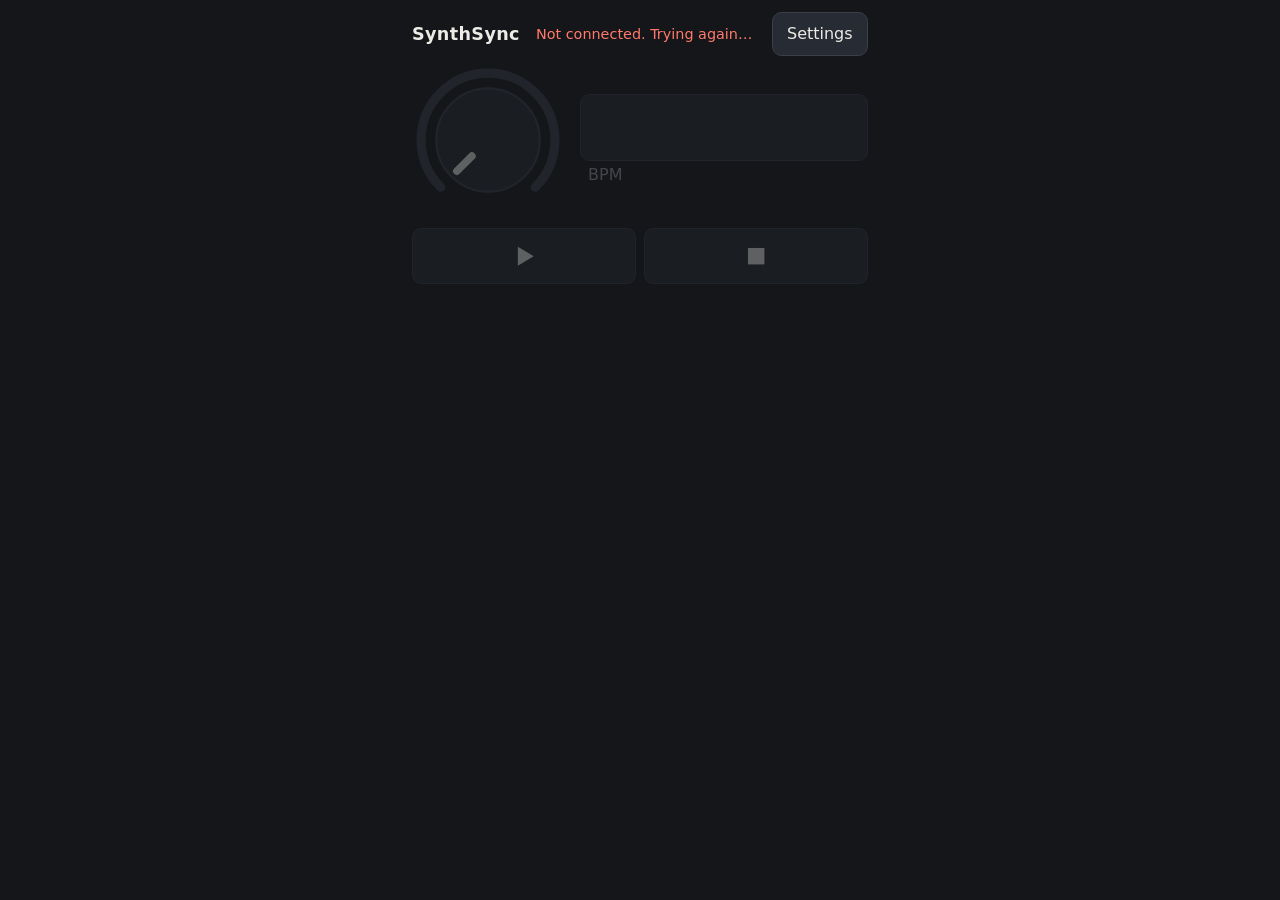
==== synthsync/web/static/index.html @ 2a22562a "Rename PicoClock to SynthSync: the package, the page, the Pico's own network, its default name and p" ====
<!doctype html>
<html lang="en">
<head>
	<meta charset="utf-8">
	<meta name="viewport" content="width=device-width, initial-scale=1, viewport-fit=cover">
	<meta name="theme-color" content="#14161a">
	<title>SynthSync</title>

	<!-- An empty icon, so a browser doesn't ask the Pico for one. -->
	<link rel="icon" href="data:,">
	<link rel="stylesheet" href="page.css">
	<script type="module" src="page.js"></script>
</head>
<body class="lost">

	<header>
		<h1>SynthSync</h1>
		<p id="link" role="status">Connecting…</p>
		<a id="to-settings" class="button" href="#settings">Settings</a>
		<a id="to-main" class="button" href="#" hidden>Done</a>
	</header>

	<p id="where" role="status"></p>

	<main id="main-view" inert>

		<section class="tempo" aria-label="Tempo">
			<div id="tempo-knob"></div>
			<div class="tempo-number">
				<input id="tempo-text" type="text" inputmode="decimal" autocomplete="off" aria-label="Tempo in BPM" aria-describedby="tempo-problem">
				<span aria-hidden="true">BPM</span>
			</div>
			<p id="tempo-problem" class="problem" role="alert"></p>
		</section>

		<section class="transport" aria-label="Play, pause and stop">
			<button id="play-pause" type="button" aria-label="Play"><svg class="icon play" viewBox="0 0 24 24" aria-hidden="true"><path d="M7 4.5v15l12.5-7.5z"/></svg><svg class="icon pause" viewBox="0 0 24 24" aria-hidden="true"><path d="M6 4.5h4.5v15H6zm7.5 0H18v15h-4.5z"/></svg></button>
			<button id="stop" type="button" aria-label="Stop" aria-pressed="false"><svg class="icon" viewBox="0 0 24 24" aria-hidden="true"><path d="M5.5 5.5h13v13h-13z"/></svg></button>
		</section>

		<section id="outputs" aria-label="Outputs"></section>

	</main>

	<main id="settings-view" hidden inert>

		<section id="clock" class="panel" aria-labelledby="clock-title">
			<h2 id="clock-title">Clock</h2>
			<p class="note" id="clock-note">How many pulses output 1 sends on each beat (PPQN). Every other output is a ratio of it. 4 suits most step sequencers: one step for each 16th note.</p>
			<div id="rates" class="rates" role="radiogroup" aria-labelledby="clock-title" aria-describedby="clock-note"></div>
			<p id="ppqn-problem" class="problem" role="alert"></p>
		</section>

		<section id="wifi" class="panel" aria-labelledby="wifi-title">
			<h2 id="wifi-title">WiFi</h2>
			<p id="wifi-status"></p>
			<p id="wifi-problem" class="problem" role="alert"></p>

			<div id="trial" class="part" hidden>
				<p id="trial-address" class="address"></p>
				<p id="trial-words"></p>
				<button id="switch" type="button" class="go"></button>
			</div>

			<button id="scan" type="button">Join a WiFi network…</button>
			<p id="scan-status" class="note" role="status"></p>
			<ul id="networks"></ul>

			<form id="join" class="part" hidden>
				<label class="field" id="join-name-field">Network name
					<input id="join-name" type="text" autocomplete="off" autocapitalize="off" autocorrect="off" spellcheck="false">
				</label>
				<label class="field" id="join-password-field">Password
					<input id="join-password" type="password" autocomplete="off" autocapitalize="off" autocorrect="off" spellcheck="false">
				</label>
				<label class="switch" id="join-show-switch"><input id="join-show" type="checkbox"><span>Show password</span></label>
				<p id="join-problem" class="problem" role="alert"></p>
				<p id="join-warning" class="note"></p>
				<div class="buttons">
					<button id="join-go" type="submit" class="go">Join</button>
					<button id="join-cancel" type="button">Cancel</button>
				</div>
			</form>

			<button id="forget" type="button" hidden></button>

			<form id="host" class="part">
				<label class="field">Its name on your WiFi
					<span class="with-ending"><input id="host-name" type="text" autocomplete="off" autocapitalize="off" autocorrect="off" spellcheck="false" aria-describedby="host-problem"><span>.local</span></span>
				</label>
				<button id="host-go" type="submit">Change name</button>
			</form>
			<p id="host-problem" class="problem" role="alert"></p>
		</section>

		<section id="own" class="panel" aria-labelledby="own-title">
			<h2 id="own-title">SynthSync's own network</h2>
			<p id="own-status"></p>

			<form id="own-form">
				<label class="field">New password
					<input id="own-password" type="password" autocomplete="off" autocapitalize="off" autocorrect="off" spellcheck="false" aria-describedby="own-problem">
				</label>
				<label class="switch"><input id="own-show" type="checkbox"><span>Show password</span></label>
				<p class="note">SynthSync's own network starts again with the new password, so anything joined to it has to join again.</p>
				<button id="own-go" type="submit">Change password</button>
			</form>
			<p id="own-problem" class="problem" role="alert"></p>
			<p id="own-done" class="note" role="status"></p>
		</section>

		<section id="reset" class="panel" aria-labelledby="reset-title">
			<h2 id="reset-title">Start again</h2>
			<button id="reset-ask" type="button">Reset every setting…</button>

			<div id="reset-confirm" hidden>
				<p class="note">Every setting goes back to how a new SynthSync has it. Your WiFi is forgotten, and SynthSync's own network comes back with the password <b>synthsync</b>. The clock carries on as it is.</p>
				<div class="buttons">
					<button id="reset-go" type="button" class="go">Reset every setting</button>
					<button id="reset-cancel" type="button">Cancel</button>
				</div>
			</div>
			<p id="reset-done" class="note" role="status"></p>
		</section>

		<section id="about" class="panel" aria-labelledby="about-title">
			<h2 id="about-title">About</h2>
			<p id="version"></p>
			<p id="faults"></p>
		</section>

	</main>

	<!-- One output's row. The page makes as many as the Pico says it has outputs. -->
	<template id="output-row">
		<article class="output">
			<div class="row">
				<label class="power">
					<span class="tag"><span class="light" aria-hidden="true"></span><span class="name"></span></span>
					<input class="on" type="checkbox" role="switch">
					<span class="track" aria-hidden="true"></span>
				</label>
				<div class="ratio-knob"></div>
				<div class="ratio-number">
					<input class="ratio-text" type="text" autocomplete="off" autocapitalize="off" autocorrect="off" spellcheck="false">
					<span class="ratio-kind" aria-hidden="true"></span>
				</div>
				<p class="fixed-ratio">×1 <span class="clock-words">main clock</span></p>
				<label class="switch snap-switch"><input class="snap" type="checkbox"><span>Snap</span></label>
				<button class="more" type="button" aria-expanded="false"><svg viewBox="0 0 24 24" aria-hidden="true"><path d="M6 9l6 6 6-6"/></svg></button>
			</div>
			<p class="problem" role="alert"></p>
			<div class="extra" hidden>
				<label class="field role-field">Role
					<select class="role">
						<option value="clock">Multivider</option>
						<option value="start">Start pulse</option>
						<option value="stop">Stop pulse</option>
						<option value="run">Run: high while running</option>
					</select>
				</label>
				<label class="field">Pulse
					<select class="pulse-kind">
						<option value="length">A set length</option>
						<option value="half">Half the gap</option>
					</select>
				</label>
				<label class="field pulse-field">Length in ms
					<input class="pulse" type="number" inputmode="numeric" step="1">
				</label>
			</div>
		</article>
	</template>

</body>
</html>
---- synthsync/web/static/page.css ----
/*
How the page looks. It is laid out for a phone held upright, and one column
the same width sits in the middle of anything wider. It is dark, for a stage
or a studio at night, with one bright colour for what is on.
*/

:root {
	color-scheme: dark;

	--ground: #14161a;
	--panel: #1d2026;
	--raised: #272b33;
	--edge: #3a3f48;
	--text: #ecebe6;
	--quiet: #9a9da6;
	--lit: #ffb000;
	--on-lit: #1a1400;
	--wrong: #ff7a6b;
}

* {
	box-sizing: border-box;
}

html {
	-webkit-text-size-adjust: 100%;
}

body {
	margin: 0 auto;
	max-width: 30rem;
	padding: 0.75rem max(0.75rem, env(safe-area-inset-right)) 2rem max(0.75rem, env(safe-area-inset-left));
	background: var(--ground);
	color: var(--text);
	font: 1rem/1.4 system-ui, -apple-system, "Segoe UI", Roboto, sans-serif;
	font-variant-numeric: tabular-nums;
}

header {
	display: flex;
	align-items: center;
	gap: 1rem;
	min-height: 2.75rem;
}

/* The link that swaps between the two views sits at the far end. */
header .button {
	margin-left: auto;
}

[hidden] {
	display: none !important;
}

h1 {
	margin: 0;
	font-size: 1.1rem;
	font-weight: 600;
	letter-spacing: 0.02em;
}

#link {
	margin: 0;
	color: var(--wrong);
	font-size: 0.9rem;
}

/* Where SynthSync has gone, while the page can't reach it because it changed networks. */
#where {
	margin: 0.75rem 0;
	padding: 0.9rem;
	border: 1px solid var(--lit);
	border-radius: 0.8rem;
	background: var(--panel);
	overflow-wrap: anywhere;
}

#where:empty {
	display: none;
}

#where a {
	color: var(--lit);
	font-weight: 600;
}

/* What a trial join found, spaced as the rest of the panel is, with its button no wider than its words. */
#trial {
	display: grid;
	gap: 0.7rem;
}

#trial .go {
	justify-self: start;
}

/* Where SynthSync will be once it switches networks: the one thing on the page worth writing down. */
.panel .address {
	font-size: 1.5rem;
	font-weight: 600;
	color: var(--lit);
	user-select: all;
}

/* While the Pico can't be reached, what's shown may be out of date, so it is dimmed and can't be worked. */
body.lost main {
	opacity: 0.35;
}

button, input, select {
	font: inherit;
	color: inherit;
}

button, .button, input[type="text"], input[type="number"], input[type="password"], select {
	min-height: 2.75rem;
	border: 1px solid var(--edge);
	border-radius: 0.6rem;
	background: var(--raised);
}

button, .button {
	padding: 0 0.9rem;
	cursor: pointer;
}

.button {
	display: inline-flex;
	align-items: center;
	color: var(--text);
	text-decoration: none;
}

/* The button that goes ahead with something. */
button.go {
	border-color: var(--lit);
	background: var(--lit);
	color: var(--on-lit);
	font-weight: 600;
}

:focus-visible {
	outline: 2px solid var(--lit);
	outline-offset: 2px;
}

.problem {
	margin: 0.4rem 0 0;
	color: var(--wrong);
	font-size: 0.9rem;
}

.problem:empty {
	display: none;
}

/* The tempo: a big knob, with the number beside it to type into and what it counts underneath. */

.tempo {
	display: grid;
	grid-template-columns: auto 1fr;
	align-items: center;
	gap: 0 1rem;
	padding: 0.5rem 0 0.75rem;
}

#tempo-knob {
	width: 9.5rem;
	height: 9.5rem;
}

.tempo-number {
	display: grid;
	gap: 0.2rem;
	color: var(--quiet);
}

.tempo-number span {
	padding-left: 0.5rem;
}

#tempo-text {
	width: 100%;
	min-width: 0;
	padding: 0.2rem 0.5rem;
	font-size: 2.6rem;
	font-weight: 600;
	color: var(--text);
}

.tempo .problem {
	grid-column: 1 / -1;
}

/* The knob's own drawing. */

.knob {
	flex: none;
	border-radius: 50%;
	cursor: grab;
}

.knob svg {
	display: block;
	width: 100%;
	height: 100%;
}

.knob-track {
	stroke: var(--edge);
}

.knob-lit {
	stroke: var(--lit);
}

.knob-body {
	fill: var(--raised);
	stroke: var(--edge);
	stroke-width: 1.5;
}

.knob-pointer {
	stroke: var(--text);
}

.knob-held {
	cursor: grabbing;
}

.knob-held .knob-body {
	fill: #323741;
}

.knob[aria-disabled="true"] {
	opacity: 0.3;
	cursor: default;
}

/* Play/pause and stop, drawn as a media player's. One of the two is always lit:
   play/pause while the clock plays or is paused, and stop while it is stopped.
   Play/pause shows the pause icon while the clock runs, and play otherwise. */

.transport {
	display: grid;
	grid-template-columns: repeat(2, 1fr);
	gap: 0.5rem;
	margin-bottom: 1rem;
}

.transport button {
	min-height: 3.5rem;
	font-size: 1.1rem;
	font-weight: 600;
}

.transport button.lit {
	border-color: var(--lit);
	background: var(--lit);
	color: var(--on-lit);
}

.transport .icon {
	width: 1.9rem;
	height: 1.9rem;
	fill: currentColor;
	vertical-align: middle;
}

#play-pause .pause,
#play-pause.running .play {
	display: none;
}

#play-pause.running .pause {
	display: inline;
}

/* One row for each output. */

.output {
	margin-bottom: 0.5rem;
	padding: 0.6rem;
	border-radius: 0.8rem;
	background: var(--panel);
}

.output .row {
	display: flex;
	align-items: center;
	gap: 0.5rem;
}

/*
The switch that turns an output on and off. It sits under the output's number
and its light, and all three are one thing to press.
*/

.power {
	flex: none;
	display: grid;
	justify-items: center;
	align-content: center;
	gap: 0.35rem;
	width: 2.75rem;
	min-height: 2.75rem;
	cursor: pointer;
}

.power input {
	position: absolute;
	opacity: 0;
	pointer-events: none;
}

.tag {
	display: flex;
	align-items: center;
	gap: 0.4rem;
}

.track {
	position: relative;
	width: 2.4rem;
	height: 1.35rem;
	border: 1px solid var(--edge);
	border-radius: 1rem;
	background: var(--raised);
	transition: background 0.12s, border-color 0.12s;
}

.track::after {
	content: "";
	position: absolute;
	top: 0.15rem;
	left: 0.15rem;
	width: 0.9rem;
	height: 0.9rem;
	border-radius: 50%;
	background: var(--quiet);
	transition: transform 0.12s, background 0.12s;
}

.power input:checked + .track {
	border-color: var(--lit);
}

.power input:checked + .track::after {
	background: var(--lit);
	transform: translateX(1.05rem);
}

.power input:focus-visible + .track {
	outline: 2px solid var(--lit);
	outline-offset: 2px;
}

/*
An output that is off is silent and keeps every setting it had. All but its
switch is dimmed, and can still be changed, so a change can be set up quietly
and brought in with the switch. A refusal stays at full strength, to be read.
*/

.output.off .row > :not(.power), .output.off .extra {
	opacity: 0.5;
}

.output.off .name {
	color: var(--quiet);
}

.light {
	flex: none;
	width: 0.8rem;
	height: 0.8rem;
	border-radius: 50%;
	background: var(--edge);
}

.light.on {
	background: var(--lit);
	box-shadow: 0 0 0.6rem var(--lit);
}

/* Too fast to blink: a steady glow instead. */
.light.fast {
	background: #a87400;
}

.name {
	font-size: 1.2rem;
	font-weight: 600;
	line-height: 1;
}

.ratio-knob {
	width: 3.75rem;
	height: 3.75rem;
}

/* An output's number, with what the output does under it, as BPM is under the tempo. */

.ratio-number {
	flex: 1 1 5.5rem;
	min-width: 0;
	display: grid;
	gap: 0.1rem;
	color: var(--quiet);
	font-size: 0.8rem;
}

.ratio-kind {
	padding-left: 0.5rem;
	white-space: nowrap;
}

.ratio-text {
	width: 100%;
	min-width: 0;
	padding: 0.2rem 0.5rem;
	color: var(--text);
	font-size: 1.3rem;
	font-weight: 600;
}

.fixed-ratio {
	flex: 1;
	margin: 0;
	font-size: 1.3rem;
	font-weight: 600;
}

.fixed-ratio span {
	margin-left: 0.4rem;
	color: var(--quiet);
	font-size: 0.9rem;
	font-weight: 400;
}

/*
The button that opens the rest of an output's settings in place, and closes
them again. Its arrow points down while they are folded away and up while they
are open, the usual sign for a panel that opens where it is.
*/

.more {
	flex: none;
	display: grid;
	place-items: center;
	width: 2.75rem;
	padding: 0;
}

.more svg {
	width: 1.4rem;
	height: 1.4rem;
	fill: none;
	stroke: currentColor;
	stroke-width: 2.5;
	stroke-linecap: round;
	stroke-linejoin: round;
}

.more[aria-expanded="true"] {
	border-color: var(--lit);
	color: var(--lit);
}

.more[aria-expanded="true"] svg {
	transform: rotate(180deg);
}

/* A switch: a checkbox drawn as a pill that lights when it's on. */

.switch {
	flex: none;
	display: inline-flex;
	align-items: center;
	min-height: 2.75rem;
	cursor: pointer;
}

.switch input {
	position: absolute;
	opacity: 0;
	pointer-events: none;
}

.switch span {
	padding: 0.45rem 0.6rem;
	border: 1px solid var(--edge);
	border-radius: 2rem;
	background: var(--raised);
	color: var(--quiet);
	font-size: 0.9rem;
}

.switch input:checked + span {
	border-color: var(--lit);
	background: var(--lit);
	color: var(--on-lit);
	font-weight: 600;
}

.switch input:focus-visible + span {
	outline: 2px solid var(--lit);
	outline-offset: 2px;
}

/* An output that isn't a multivider has no ratio to set, so its number and snap switch are greyed as its knob is. */

.ratio-text:disabled, .switch input:disabled + span {
	opacity: 0.3;
}

.switch:has(input:disabled) {
	cursor: default;
}

/* What's folded away in each row: role and pulse. */

.extra {
	display: grid;
	grid-template-columns: 1fr 1fr;
	align-items: end;
	gap: 0.6rem;
	margin-top: 0.6rem;
	padding-top: 0.6rem;
	border-top: 1px solid var(--edge);
}

.extra[hidden] {
	display: none;
}

.field {
	display: grid;
	gap: 0.2rem;
	color: var(--quiet);
	font-size: 0.85rem;
}

.field select, .field input {
	width: 100%;
	min-width: 0;
	padding: 0.2rem 0.5rem;
	color: var(--text);
	font-size: 1rem;
}

.field[hidden] {
	display: none;
}

.role-field {
	grid-column: 1 / -1;
}

/* The settings: one panel for each thing that is set once. */

.panel {
	display: grid;
	gap: 0.7rem;
	margin-bottom: 0.75rem;
	padding: 0.9rem;
	border-radius: 0.8rem;
	background: var(--panel);
}

.panel h2 {
	margin: 0;
	font-size: 1.05rem;
	font-weight: 600;
}

.panel p {
	margin: 0;
	overflow-wrap: anywhere;
}

.panel form {
	display: grid;
	gap: 0.7rem;
}

.panel .switch {
	justify-self: start;
}

/* The clock's pulses a beat: one choice of several, each with the note it gives, two to a line. */

.rates {
	display: grid;
	grid-template-columns: 1fr 1fr;
	gap: 0.4rem;
}

.rate {
	display: flex;
	align-items: center;
	gap: 0.5rem;
	min-height: 2.75rem;
	padding: 0 0.6rem;
	border: 1px solid var(--edge);
	border-radius: 0.6rem;
	background: var(--raised);
	color: var(--quiet);
	font-size: 0.9rem;
	cursor: pointer;
}

.rate b {
	margin-right: 0.1rem;
	color: var(--text);
	font-size: 1.05rem;
}

.rate input {
	margin: 0;
	accent-color: var(--lit);
}

.rate:has(input:checked) {
	border-color: var(--lit);
}

.note {
	color: var(--quiet);
	font-size: 0.9rem;
}

.note:empty {
	display: none;
}

.buttons {
	display: flex;
	flex-wrap: wrap;
	gap: 0.5rem;
}

/* The networks in range, each a button the width of the panel. */

#networks {
	display: grid;
	gap: 0.4rem;
	margin: 0;
	padding: 0;
	list-style: none;
}

#networks:empty {
	display: none;
}

.found {
	display: grid;
	grid-template-columns: 1fr auto;
	align-items: center;
	gap: 0.8rem;
	width: 100%;
	padding: 0.5rem 0.9rem;
	text-align: left;
}

.found b {
	overflow-wrap: anywhere;
}

.found span {
	color: var(--quiet);
	font-size: 0.85rem;
	text-align: right;
}

/* A part of a panel that is its own small job, ruled off from what is above it. */

.part {
	padding-top: 0.8rem;
	border-top: 1px solid var(--edge);
}

/* A box with something fixed after it, as a name has ".local". */

.with-ending {
	display: flex;
	align-items: center;
	gap: 0.4rem;
	color: var(--quiet);
	font-size: 1rem;
}

/* On a narrow phone everything in a row draws in a little, so that a ratio still shows whole. */

@media (max-width: 23.4rem) {

	body {
		padding-right: max(0.5rem, env(safe-area-inset-right));
		padding-left: max(0.5rem, env(safe-area-inset-left));
	}

	#tempo-knob {
		width: 8.5rem;
		height: 8.5rem;
	}

	#tempo-text {
		font-size: 2.4rem;
	}

	.ratio-knob {
		width: 3.25rem;
		height: 3.25rem;
	}

	.ratio-text, .fixed-ratio {
		font-size: 1.2rem;
	}
}

/* Narrower still, as a small phone showing everything enlarged, it all draws in again. */

@media (max-width: 21rem) {

	#tempo-knob {
		width: 7.5rem;
		height: 7.5rem;
	}

	#tempo-text {
		font-size: 2.1rem;
	}

	.output .row {
		gap: 0.35rem;
	}

	.ratio-knob {
		width: 2.75rem;
		height: 2.75rem;
	}

	.ratio-text, .fixed-ratio {
		font-size: 1.05rem;
	}

	.ratio-text {
		padding: 0.2rem 0.3rem;
	}

	.snap-switch span {
		padding: 0.45rem 0.4rem;
		font-size: 0.8rem;
	}

	.more {
		width: 2.5rem;
	}
}
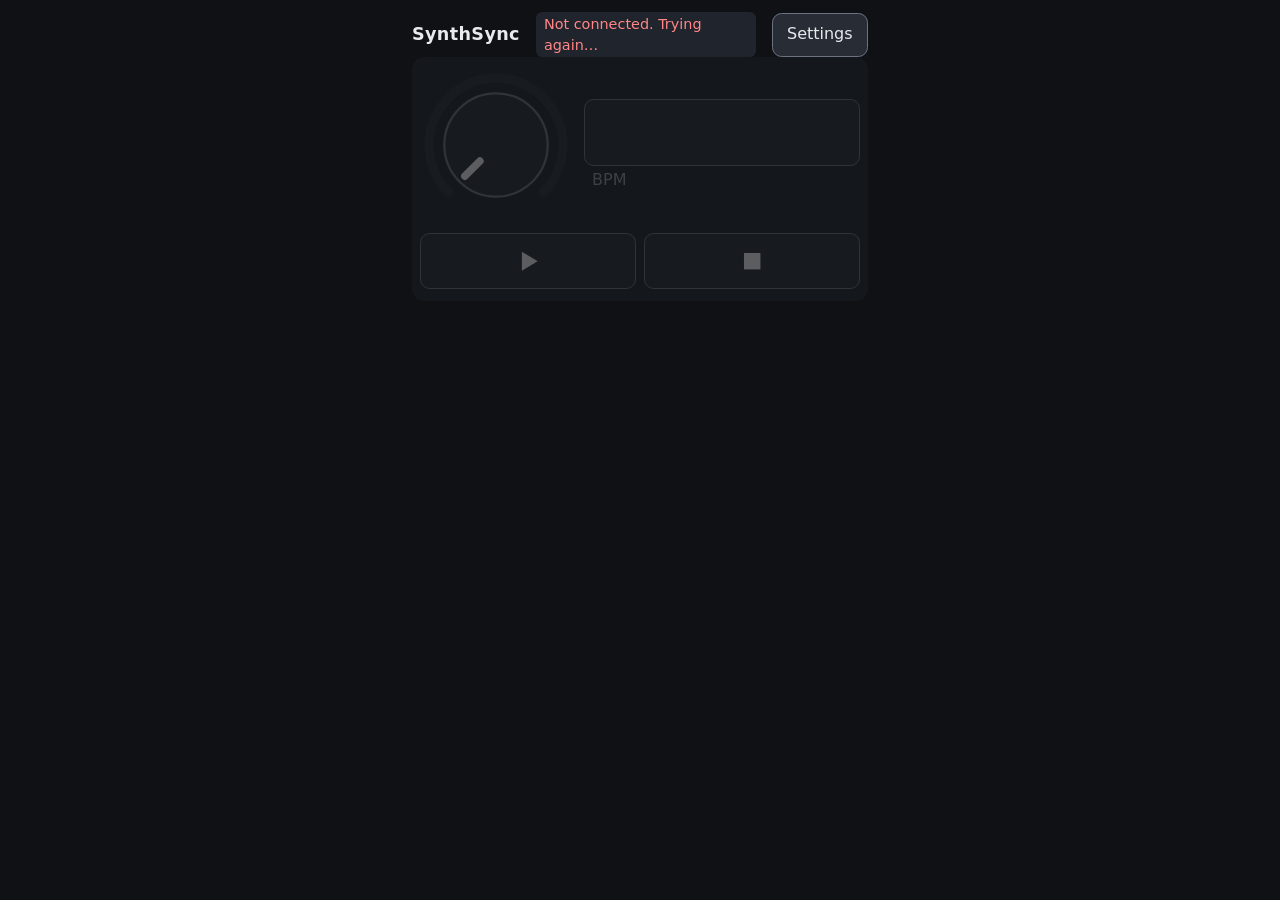
==== commit 0fec3395: "Give the page Superconductor's colour looks with a Look picker in Settings, Dark unless a phone choo" ====
--- a/synthsync/web/static/index.html
+++ b/synthsync/web/static/index.html
@@ -3,11 +3,19 @@
 <head>
 	<meta charset="utf-8">
 	<meta name="viewport" content="width=device-width, initial-scale=1, viewport-fit=cover">
-	<meta name="theme-color" content="#14161a">
+	<meta name="theme-color" content="#0f1114">
 	<title>SynthSync</title>
 
 	<!-- An empty icon, so a browser doesn't ask the Pico for one. -->
 	<link rel="icon" href="data:,">
+	<!-- This phone's choice of look, put on the page before it is first drawn, so
+	     it never shows another look on its way in. -->
+	<script>
+		try {
+			var look = localStorage.getItem("synthsync.look");
+			if (look) document.documentElement.dataset.theme = look;
+		} catch (problem) {}
+	</script>
 	<link rel="stylesheet" href="page.css">
 	<script type="module" src="page.js"></script>
 </head>
@@ -44,11 +52,23 @@
 
 	<main id="settings-view" hidden inert>
 
+		<section id="config" class="panel" aria-labelledby="config-title" hidden>
+			<h2 id="config-title">config.txt</h2>
+			<p class="note">Some of config.txt, the file on the Pico that says how it is wired, couldn't be used. SynthSync uses its own setting in place of each line below. Put the file right, then unplug the Pico and plug it in again.</p>
+			<ul id="config-problems"></ul>
+		</section>
+
 		<section id="clock" class="panel" aria-labelledby="clock-title">
 			<h2 id="clock-title">Clock</h2>
 			<p class="note" id="clock-note">How many pulses output 1 sends on each beat (PPQN). Every other output is a ratio of it. 4 suits most step sequencers: one step for each 16th note.</p>
 			<div id="rates" class="rates" role="radiogroup" aria-labelledby="clock-title" aria-describedby="clock-note"></div>
 			<p id="ppqn-problem" class="problem" role="alert"></p>
+		</section>
+
+		<section id="look" class="panel" aria-labelledby="look-title">
+			<h2 id="look-title">Look</h2>
+			<p class="note" id="look-note">How this page looks on this phone. Every phone keeps its own choice.</p>
+			<div id="looks" class="looks" role="radiogroup" aria-labelledby="look-title" aria-describedby="look-note"></div>
 		</section>
 
 		<section id="wifi" class="panel" aria-labelledby="wifi-title">
--- a/synthsync/web/static/page.css
+++ b/synthsync/web/static/page.css
@@ -1,21 +1,227 @@
 /*
 How the page looks. It is laid out for a phone held upright, and one column
-the same width sits in the middle of anything wider. It is dark, for a stage
-or a studio at night, with one bright colour for what is on.
+the same width sits in the middle of anything wider. It is dark unless a phone
+chooses another look in Settings, for a stage or a studio at night, with one
+bright colour for what is on.
 */
 
-:root {
+/*
+Every colour on the page is one of these tokens, and a look is a block that
+sets every one of them, which a test holds it to. The looks are Superconductor's,
+with its values, so SynthSync matches the rest of the family:
+
+    --ground       the page                   its --ground
+    --panel        a panel or an output       its --panel
+    --raised       a control on a panel       its --title-ground
+    --edge         a separator or a groove    its --edge
+    --edge-strong  a control's outline        its --edge-strong
+    --text         words                      its --ink
+    --quiet        words that matter less     its --ink-quiet
+    --lit          what is on                 its --on
+    --on-lit       words on what is on        its --on-ink
+    --wrong        what went wrong            its --danger
+
+One value is not Superconductor's: Constructor's --wrong, lightened from
+#e0455a, keeping its hue, because SynthSync writes sentences in it and they
+need 4.5:1 on a panel.
+
+Each block is written out in full rather than through light-dark(), which
+only browsers from 2024 understand: an older phone would get no colours at
+all. With no look chosen the page is Dark. A look applies wherever its
+attribute is, so each swatch in Settings paints itself in its own look.
+*/
+
+:root,
+[data-theme="dark"] {
 	color-scheme: dark;
 
-	--ground: #14161a;
-	--panel: #1d2026;
-	--raised: #272b33;
-	--edge: #3a3f48;
-	--text: #ecebe6;
-	--quiet: #9a9da6;
-	--lit: #ffb000;
-	--on-lit: #1a1400;
-	--wrong: #ff7a6b;
+	--ground: #0f1114;
+	--panel: #20242c;
+	--raised: #272c35;
+	--edge: #2a2e37;
+	--edge-strong: #6c7482;
+	--text: #e8eaee;
+	--quiet: #9196a1;
+	--lit: #f0b429;
+	--on-lit: #1a1206;
+	--wrong: #ff8787;
+}
+
+/* Match phone: Dark or Light, whichever the phone is set to. */
+[data-theme="system"] {
+	color-scheme: dark;
+
+	--ground: #0f1114;
+	--panel: #20242c;
+	--raised: #272c35;
+	--edge: #2a2e37;
+	--edge-strong: #6c7482;
+	--text: #e8eaee;
+	--quiet: #9196a1;
+	--lit: #f0b429;
+	--on-lit: #1a1206;
+	--wrong: #ff8787;
+}
+
+@media (prefers-color-scheme: light) {
+
+	[data-theme="system"] {
+		color-scheme: light;
+
+		--ground: #dfe2e7;
+		--panel: #ffffff;
+		--raised: #eceef2;
+		--edge: #d3d8df;
+		--edge-strong: #7c8794;
+		--text: #171a1f;
+		--quiet: #586069;
+		--lit: #b87400;
+		--on-lit: #1a1206;
+		--wrong: #c22a2a;
+	}
+}
+
+[data-theme="light"] {
+	color-scheme: light;
+
+	--ground: #dfe2e7;
+	--panel: #ffffff;
+	--raised: #eceef2;
+	--edge: #d3d8df;
+	--edge-strong: #7c8794;
+	--text: #171a1f;
+	--quiet: #586069;
+	--lit: #b87400;
+	--on-lit: #1a1206;
+	--wrong: #c22a2a;
+}
+
+/* Modular */
+[data-theme="modular"] {
+	color-scheme: dark;
+
+	--ground: #0a0a0b;
+	--panel: #1d1c1a;
+	--raised: #262421;
+	--edge: #302d29;
+	--edge-strong: #6e6862;
+	--text: #f2efe6;
+	--quiet: #a9a399;
+	--lit: #efe0bc;
+	--on-lit: #17140d;
+	--wrong: #f07070;
+}
+
+/* Phosphor */
+[data-theme="phosphor"] {
+	color-scheme: dark;
+
+	--ground: #060b08;
+	--panel: #141d17;
+	--raised: #1a251d;
+	--edge: #223129;
+	--edge-strong: #5e7a68;
+	--text: #d6eedd;
+	--quiet: #8fa898;
+	--lit: #3be07c;
+	--on-lit: #05170d;
+	--wrong: #ff8a8a;
+}
+
+/* Phaedra */
+[data-theme="phaedra"] {
+	color-scheme: dark;
+
+	--ground: #0a0a16;
+	--panel: #1b1b2e;
+	--raised: #222239;
+	--edge: #262640;
+	--edge-strong: #6d6d99;
+	--text: #e4e2f2;
+	--quiet: #9b99bc;
+	--lit: #de84d6;
+	--on-lit: #1c0820;
+	--wrong: #ff87a0;
+}
+
+/* Constructor */
+[data-theme="constructor"] {
+	color-scheme: dark;
+
+	--ground: #060606;
+	--panel: #1a1a1a;
+	--raised: #232323;
+	--edge: #2e2e2e;
+	--edge-strong: #767676;
+	--text: #ffffff;
+	--quiet: #a8a8a8;
+	--lit: #f44336;
+	--on-lit: #140302;
+	--wrong: #e14e62;
+}
+
+/* Aluminium */
+[data-theme="aluminium"] {
+	color-scheme: light;
+
+	--ground: #c8ccd0;
+	--panel: #f4f6f7;
+	--raised: #dce0e3;
+	--edge: #c4c9ce;
+	--edge-strong: #7a828a;
+	--text: #14181c;
+	--quiet: #4e565e;
+	--lit: #b34a10;
+	--on-lit: #fff3ea;
+	--wrong: #b3242c;
+}
+
+/* Airports */
+[data-theme="airports"] {
+	color-scheme: light;
+
+	--ground: #d8d9d5;
+	--panel: #fbfbf9;
+	--raised: #e7e7e3;
+	--edge: #dcdcd7;
+	--edge-strong: #82857f;
+	--text: #1b1d1c;
+	--quiet: #545853;
+	--lit: #24445d;
+	--on-lit: #f4f7f9;
+	--wrong: #9b3a3a;
+}
+
+/* Oxygène */
+[data-theme="oxygene"] {
+	color-scheme: light;
+
+	--ground: #dcd2c2;
+	--panel: #faf5ec;
+	--raised: #e8e0d0;
+	--edge: #ded5c4;
+	--edge-strong: #8a8071;
+	--text: #211d16;
+	--quiet: #5c5346;
+	--lit: #0e5450;
+	--on-lit: #eff7f5;
+	--wrong: #a8302a;
+}
+
+/* Workbench */
+[data-theme="workbench"] {
+	color-scheme: light;
+
+	--ground: #94999e;
+	--panel: #d6dade;
+	--raised: #c8cdd2;
+	--edge: #b0b5ba;
+	--edge-strong: #5e656c;
+	--text: #101317;
+	--quiet: #3f464d;
+	--lit: #a33a05;
+	--on-lit: #fff1e6;
+	--wrong: #a31f26;
 }
 
 * {
@@ -59,10 +265,18 @@
 	letter-spacing: 0.02em;
 }
 
+/* Written on a panel's colour rather than straight on the page, which in a light look is too dark for it. */
 #link {
 	margin: 0;
+	padding: 0.15rem 0.5rem;
+	border-radius: 0.4rem;
+	background: var(--panel);
 	color: var(--wrong);
 	font-size: 0.9rem;
+}
+
+#link:empty {
+	display: none;
 }
 
 /* Where SynthSync has gone, while the page can't reach it because it changed networks. */
@@ -114,7 +328,7 @@
 
 button, .button, input[type="text"], input[type="number"], input[type="password"], select {
 	min-height: 2.75rem;
-	border: 1px solid var(--edge);
+	border: 1px solid var(--edge-strong);
 	border-radius: 0.6rem;
 	background: var(--raised);
 }
@@ -156,12 +370,17 @@
 
 /* The tempo: a big knob, with the number beside it to type into and what it counts underneath. */
 
+/* The tempo and play/stop sit on one panel, as each output sits on its own, so
+   nothing on the main view is drawn straight on the page: a light look's page is
+   a bench, darker than its panels, and too close to its lit colour. */
 .tempo {
 	display: grid;
 	grid-template-columns: auto 1fr;
 	align-items: center;
-	gap: 0 1rem;
-	padding: 0.5rem 0 0.75rem;
+	gap: 0 0.75rem;
+	padding: 0.75rem 0.5rem 0.5rem;
+	border-radius: 0.8rem 0.8rem 0 0;
+	background: var(--panel);
 }
 
 #tempo-knob {
@@ -216,7 +435,7 @@
 
 .knob-body {
 	fill: var(--raised);
-	stroke: var(--edge);
+	stroke: var(--edge-strong);
 	stroke-width: 1.5;
 }
 
@@ -229,7 +448,8 @@
 }
 
 .knob-held .knob-body {
-	fill: #323741;
+	fill: var(--raised);
+	fill: color-mix(in srgb, var(--raised), var(--text) 12%);
 }
 
 .knob[aria-disabled="true"] {
@@ -245,7 +465,10 @@
 	display: grid;
 	grid-template-columns: repeat(2, 1fr);
 	gap: 0.5rem;
-	margin-bottom: 1rem;
+	margin-bottom: 0.75rem;
+	padding: 0.25rem 0.5rem 0.75rem;
+	border-radius: 0 0 0.8rem 0.8rem;
+	background: var(--panel);
 }
 
 .transport button {
@@ -323,7 +546,7 @@
 	position: relative;
 	width: 2.4rem;
 	height: 1.35rem;
-	border: 1px solid var(--edge);
+	border: 1px solid var(--edge-strong);
 	border-radius: 1rem;
 	background: var(--raised);
 	transition: background 0.12s, border-color 0.12s;
@@ -384,7 +607,8 @@
 
 /* Too fast to blink: a steady glow instead. */
 .light.fast {
-	background: #a87400;
+	background: var(--lit);
+	background: color-mix(in srgb, var(--lit) 66%, var(--panel));
 }
 
 .name {
@@ -488,7 +712,7 @@
 
 .switch span {
 	padding: 0.45rem 0.6rem;
-	border: 1px solid var(--edge);
+	border: 1px solid var(--edge-strong);
 	border-radius: 2rem;
 	background: var(--raised);
 	color: var(--quiet);
@@ -601,7 +825,7 @@
 	gap: 0.5rem;
 	min-height: 2.75rem;
 	padding: 0 0.6rem;
-	border: 1px solid var(--edge);
+	border: 1px solid var(--edge-strong);
 	border-radius: 0.6rem;
 	background: var(--raised);
 	color: var(--quiet);
@@ -637,6 +861,18 @@
 	display: flex;
 	flex-wrap: wrap;
 	gap: 0.5rem;
+}
+
+/* What in config.txt couldn't be used, one line of the file to an item. */
+
+#config-problems {
+	display: grid;
+	gap: 0.3rem;
+	margin: 0;
+	padding-left: 1.2rem;
+	color: var(--wrong);
+	font-size: 0.9rem;
+	overflow-wrap: anywhere;
 }
 
 /* The networks in range, each a button the width of the panel. */
@@ -692,6 +928,33 @@
 
 /* On a narrow phone everything in a row draws in a little, so that a ratio still shows whole. */
 
+/* The tempo takes each smaller size a little sooner than the rest, because its panel's
+   padding comes out of the same width: at 375 px a full-size knob, and at 340 px the
+   middle one, left too little room for a tempo such as 120.25. */
+@media (max-width: 24.25rem) {
+
+	#tempo-knob {
+		width: 8.5rem;
+		height: 8.5rem;
+	}
+
+	#tempo-text {
+		font-size: 2.4rem;
+	}
+}
+
+@media (max-width: 22rem) {
+
+	#tempo-knob {
+		width: 7.5rem;
+		height: 7.5rem;
+	}
+
+	#tempo-text {
+		font-size: 2.1rem;
+	}
+}
+
 @media (max-width: 23.4rem) {
 
 	body {
@@ -699,15 +962,6 @@
 		padding-left: max(0.5rem, env(safe-area-inset-left));
 	}
 
-	#tempo-knob {
-		width: 8.5rem;
-		height: 8.5rem;
-	}
-
-	#tempo-text {
-		font-size: 2.4rem;
-	}
-
 	.ratio-knob {
 		width: 3.25rem;
 		height: 3.25rem;
@@ -722,15 +976,6 @@
 
 @media (max-width: 21rem) {
 
-	#tempo-knob {
-		width: 7.5rem;
-		height: 7.5rem;
-	}
-
-	#tempo-text {
-		font-size: 2.1rem;
-	}
-
 	.output .row {
 		gap: 0.35rem;
 	}
@@ -757,3 +1002,62 @@
 		width: 2.5rem;
 	}
 }
+
+/* The looks a phone can choose, two to a line, each with a swatch drawn in its own look. */
+
+.looks {
+	display: grid;
+	grid-template-columns: repeat(2, minmax(0, 1fr));
+	gap: 0.4rem;
+}
+
+.look {
+	display: flex;
+	align-items: center;
+	gap: 0.45rem;
+	min-width: 0;
+	min-height: 2.75rem;
+	padding: 0 0.5rem;
+	border: 1px solid var(--edge-strong);
+	border-radius: 0.6rem;
+	background: var(--raised);
+	color: var(--text);
+	font-size: 0.9rem;
+	cursor: pointer;
+}
+
+/* The choice is the whole box, so the round button itself isn't drawn. */
+.look input {
+	position: absolute;
+	opacity: 0;
+	pointer-events: none;
+}
+
+.look:has(input:checked) {
+	border-color: var(--lit);
+	box-shadow: inset 0 0 0 1px var(--lit);
+}
+
+.look:has(input:focus-visible) {
+	outline: 2px solid var(--lit);
+	outline-offset: 2px;
+}
+
+.look i {
+	display: grid;
+	place-items: center;
+	flex: none;
+	width: 1.5rem;
+	height: 1.5rem;
+	border: 1px solid var(--edge-strong);
+	border-radius: 0.45rem;
+	background: var(--panel);
+}
+
+.look i::after {
+	content: "";
+	width: 0.65rem;
+	height: 0.65rem;
+	border-radius: 50%;
+	background: var(--lit);
+}
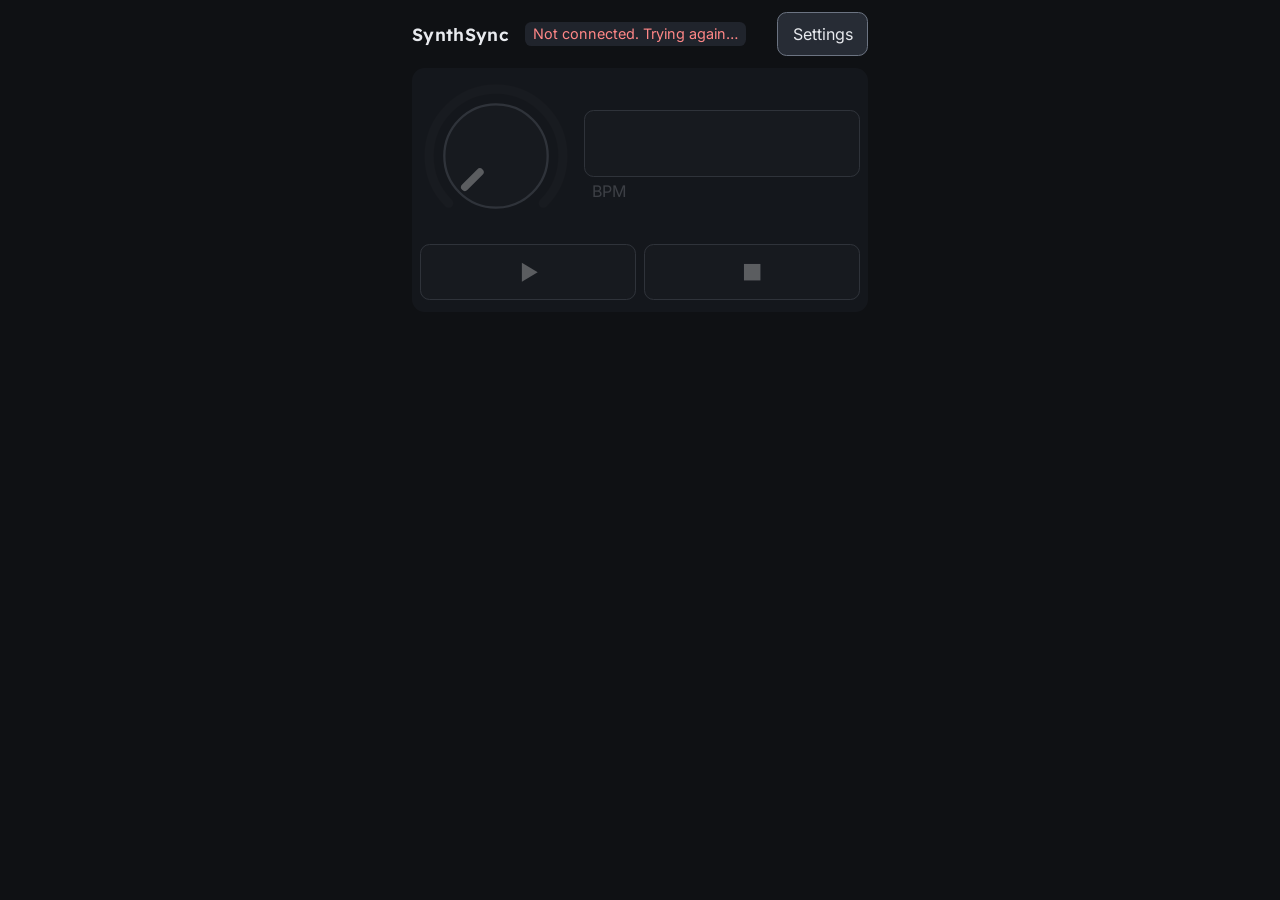
==== commit 02c2541a: "Release SynthSync under AGPL-3.0-or-later, with the notice in Settings, each licence copied to the P" ====
--- a/synthsync/web/static/index.html
+++ b/synthsync/web/static/index.html
@@ -147,6 +147,7 @@
 			<h2 id="about-title">About</h2>
 			<p id="version"></p>
 			<p id="faults"></p>
+			<p id="licence">Copyright 2026 Simon Holliday. SynthSync is free software: you may use, change and share it under the <a href="https://github.com/simonholliday/SynthSync/blob/main/LICENSE" target="_blank" rel="noopener">GNU Affero General Public License</a>, version 3 or later. It comes with no warranty. <a href="https://github.com/simonholliday/SynthSync" target="_blank" rel="noopener">Get the source code</a>.</p>
 		</section>
 
 	</main>
--- a/synthsync/web/static/page.css
+++ b/synthsync/web/static/page.css
@@ -228,6 +228,43 @@
 	box-sizing: border-box;
 }
 
+/* The fonts: Lexend for the title and Inter for everything else, cut down to
+   what SynthSync shows by `tools/fonts.py`, which the whole fonts and their
+   licences sit beside. The Pico's page carries them inside it, so they work
+   with no internet. Inter isn't cut at 600 here, so semibold draws its 700. A
+   character a cut lacks is drawn in the phone's own font. */
+@font-face {
+	font-family: "Inter";
+	font-style: normal;
+	font-weight: 400;
+	font-display: swap;
+	src: url("inter-400.woff2") format("woff2");
+}
+
+@font-face {
+	font-family: "Inter";
+	font-style: normal;
+	font-weight: 700;
+	font-display: swap;
+	src: url("inter-700.woff2") format("woff2");
+}
+
+@font-face {
+	font-family: "Lexend";
+	font-style: normal;
+	font-weight: 600;
+	font-display: swap;
+	src: url("lexend-600.woff2") format("woff2");
+}
+
+/* The one gap down the page: above the header, below it, and between each panel
+   and the next, so the title is centred between the top and the first panel. It
+   is the margin at the sides too, so the panels sit in an even frame, except on
+   the narrowest phones, whose sides give the outputs' rows a little more room. */
+:root {
+	--gap: 0.75rem;
+}
+
 html {
 	-webkit-text-size-adjust: 100%;
 }
@@ -235,10 +272,11 @@
 body {
 	margin: 0 auto;
 	max-width: 30rem;
-	padding: 0.75rem max(0.75rem, env(safe-area-inset-right)) 2rem max(0.75rem, env(safe-area-inset-left));
+	padding: var(--gap) max(var(--gap), env(safe-area-inset-right)) 2rem max(var(--gap), env(safe-area-inset-left));
 	background: var(--ground);
 	color: var(--text);
-	font: 1rem/1.4 system-ui, -apple-system, "Segoe UI", Roboto, sans-serif;
+	font: 1rem/1.4 "Inter", system-ui, -apple-system, "Segoe UI", Roboto, sans-serif;
+	/* Every figure is as wide as every other, so the tempo doesn't shift sideways as it changes. */
 	font-variant-numeric: tabular-nums;
 }
 
@@ -247,6 +285,7 @@
 	align-items: center;
 	gap: 1rem;
 	min-height: 2.75rem;
+	margin-bottom: var(--gap);
 }
 
 /* The link that swaps between the two views sits at the far end. */
@@ -260,6 +299,7 @@
 
 h1 {
 	margin: 0;
+	font-family: "Lexend", system-ui, -apple-system, "Segoe UI", Roboto, sans-serif;
 	font-size: 1.1rem;
 	font-weight: 600;
 	letter-spacing: 0.02em;
@@ -281,7 +321,7 @@
 
 /* Where SynthSync has gone, while the page can't reach it because it changed networks. */
 #where {
-	margin: 0.75rem 0;
+	margin: 0 0 var(--gap);
 	padding: 0.9rem;
 	border: 1px solid var(--lit);
 	border-radius: 0.8rem;
@@ -293,7 +333,8 @@
 	display: none;
 }
 
-#where a {
+#where a,
+#licence a {
 	color: var(--lit);
 	font-weight: 600;
 }
@@ -465,7 +506,7 @@
 	display: grid;
 	grid-template-columns: repeat(2, 1fr);
 	gap: 0.5rem;
-	margin-bottom: 0.75rem;
+	margin-bottom: var(--gap);
 	padding: 0.25rem 0.5rem 0.75rem;
 	border-radius: 0 0 0.8rem 0.8rem;
 	background: var(--panel);
@@ -502,7 +543,7 @@
 /* One row for each output. */
 
 .output {
-	margin-bottom: 0.5rem;
+	margin-bottom: var(--gap);
 	padding: 0.6rem;
 	border-radius: 0.8rem;
 	background: var(--panel);
@@ -785,7 +826,7 @@
 .panel {
 	display: grid;
 	gap: 0.7rem;
-	margin-bottom: 0.75rem;
+	margin-bottom: var(--gap);
 	padding: 0.9rem;
 	border-radius: 0.8rem;
 	background: var(--panel);
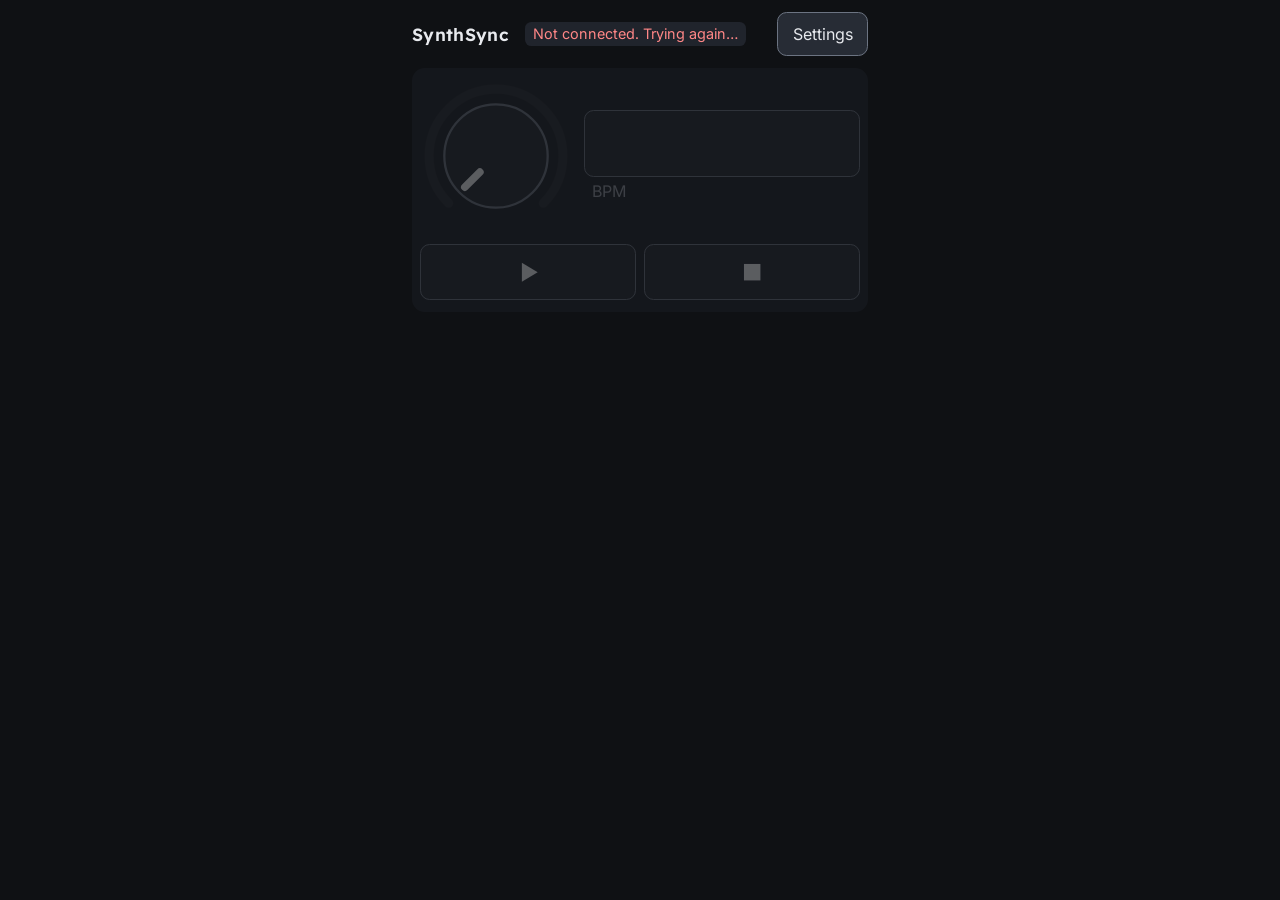
==== commit 5dd8b11e: "Send MIDI clock, Start, Continue and Stop from the player on GP11, with a setting for what it sends " ====
--- a/synthsync/web/static/index.html
+++ b/synthsync/web/static/index.html
@@ -65,6 +65,13 @@
 			<p id="ppqn-problem" class="problem" role="alert"></p>
 		</section>
 
+		<section id="midi" class="panel" aria-labelledby="midi-title">
+			<h2 id="midi-title">MIDI clock</h2>
+			<p class="note" id="midi-note">What the MIDI socket sends: 24 clocks a beat, with Start, Continue and Stop. Clock sent while stopped lets other gear know the tempo before you press play.</p>
+			<div id="midi-modes" class="rates single" role="radiogroup" aria-labelledby="midi-title" aria-describedby="midi-note"></div>
+			<p id="midi-problem" class="problem" role="alert"></p>
+		</section>
+
 		<section id="look" class="panel" aria-labelledby="look-title">
 			<h2 id="look-title">Look</h2>
 			<p class="note" id="look-note">How this page looks on this phone. Every phone keeps its own choice.</p>
--- a/synthsync/web/static/page.css
+++ b/synthsync/web/static/page.css
@@ -858,6 +858,11 @@
 	display: grid;
 	grid-template-columns: 1fr 1fr;
 	gap: 0.4rem;
+}
+
+/* MIDI clock's choices say more each, so they take a line apiece. */
+.rates.single {
+	grid-template-columns: 1fr;
 }
 
 .rate {
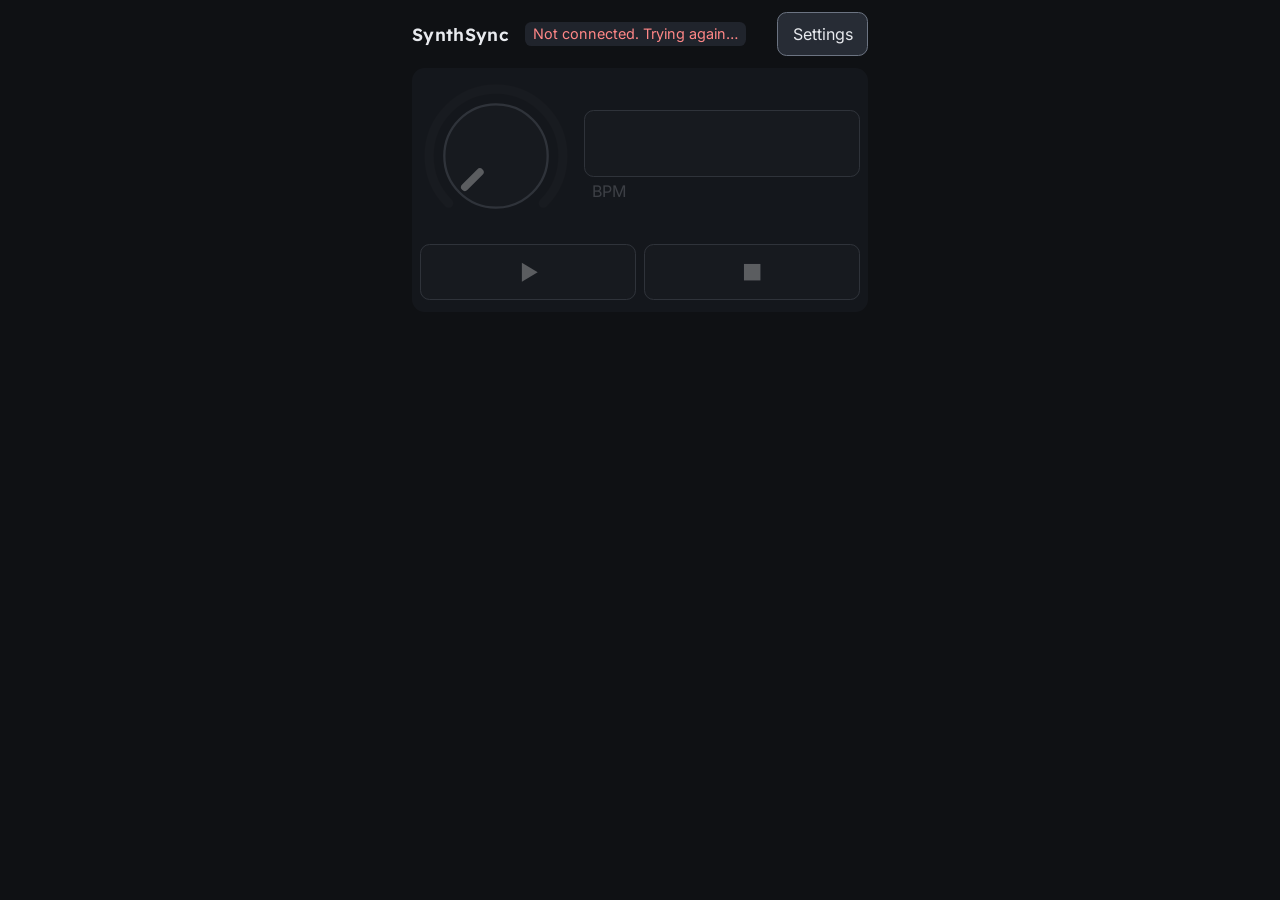
==== commit 27c19ba8: "Call the look that follows the system "Match device", since the page is used from more than phones C" ====
--- a/synthsync/web/static/index.html
+++ b/synthsync/web/static/index.html
@@ -8,7 +8,7 @@
 
 	<!-- An empty icon, so a browser doesn't ask the Pico for one. -->
 	<link rel="icon" href="data:,">
-	<!-- This phone's choice of look, put on the page before it is first drawn, so
+	<!-- This device's choice of look, put on the page before it is first drawn, so
 	     it never shows another look on its way in. -->
 	<script>
 		try {
@@ -74,7 +74,7 @@
 
 		<section id="look" class="panel" aria-labelledby="look-title">
 			<h2 id="look-title">Look</h2>
-			<p class="note" id="look-note">How this page looks on this phone. Every phone keeps its own choice.</p>
+			<p class="note" id="look-note">How this page looks on this device. Every device keeps its own choice.</p>
 			<div id="looks" class="looks" role="radiogroup" aria-labelledby="look-title" aria-describedby="look-note"></div>
 		</section>
 
--- a/synthsync/web/static/page.css
+++ b/synthsync/web/static/page.css
@@ -47,7 +47,7 @@
 	--wrong: #ff8787;
 }
 
-/* Match phone: Dark or Light, whichever the phone is set to. */
+/* Match device: Dark or Light, whichever the device is set to. */
 [data-theme="system"] {
 	color-scheme: dark;
 
@@ -1049,7 +1049,7 @@
 	}
 }
 
-/* The looks a phone can choose, two to a line, each with a swatch drawn in its own look. */
+/* The looks a device can choose, two to a line, each with a swatch drawn in its own look. */
 
 .looks {
 	display: grid;
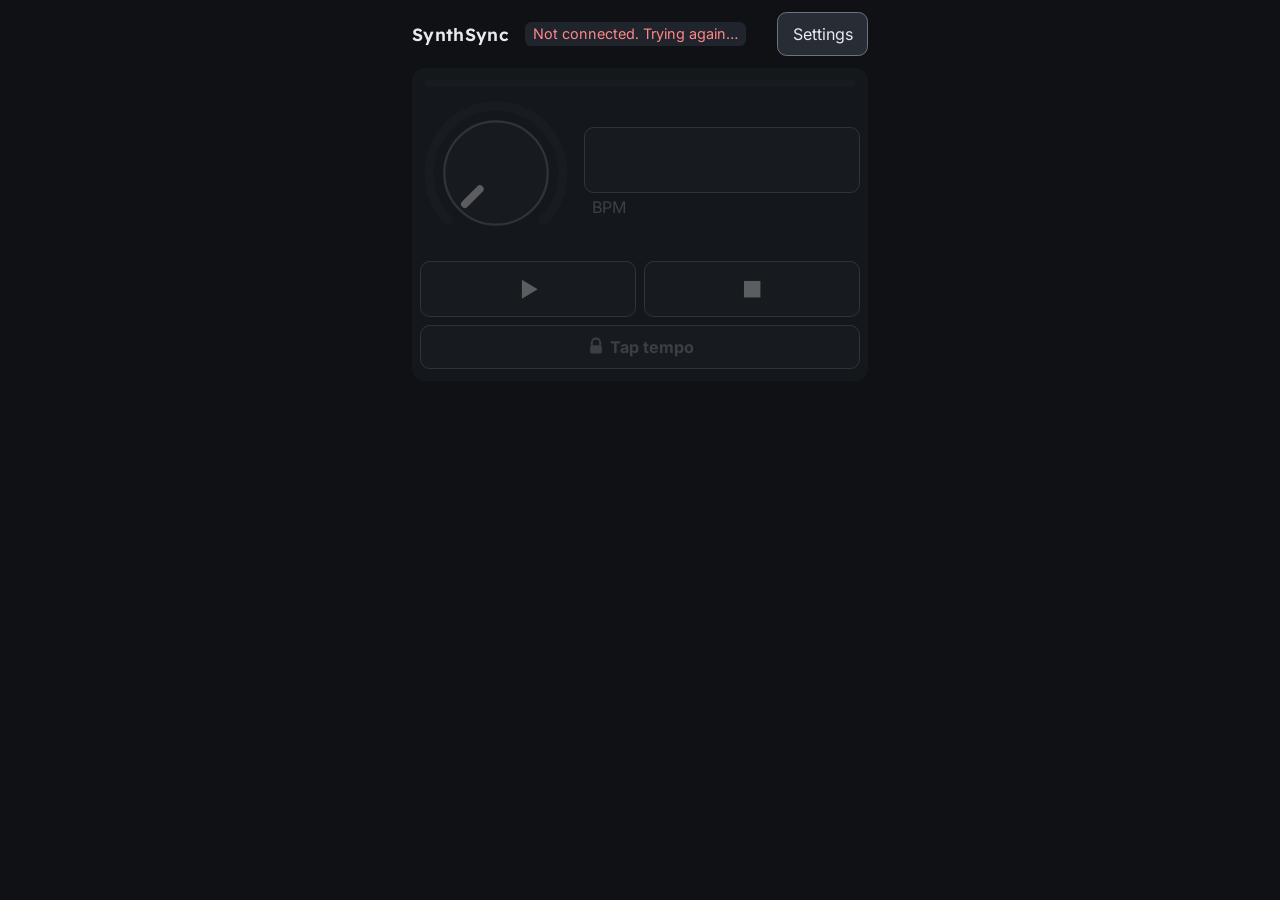
==== commit 7dc65a54: "Add a tempo light across the top of the tempo panel, and tap tempo behind a lock, to the page Co-Aut" ====
--- a/synthsync/web/static/index.html
+++ b/synthsync/web/static/index.html
@@ -33,6 +33,7 @@
 	<main id="main-view" inert>
 
 		<section class="tempo" aria-label="Tempo">
+			<div id="beat" class="beat" aria-hidden="true"></div>
 			<div id="tempo-knob"></div>
 			<div class="tempo-number">
 				<input id="tempo-text" type="text" inputmode="decimal" autocomplete="off" aria-label="Tempo in BPM" aria-describedby="tempo-problem">
@@ -44,6 +45,11 @@
 		<section class="transport" aria-label="Play, pause and stop">
 			<button id="play-pause" type="button" aria-label="Play"><svg class="icon play" viewBox="0 0 24 24" aria-hidden="true"><path d="M7 4.5v15l12.5-7.5z"/></svg><svg class="icon pause" viewBox="0 0 24 24" aria-hidden="true"><path d="M6 4.5h4.5v15H6zm7.5 0H18v15h-4.5z"/></svg></button>
 			<button id="stop" type="button" aria-label="Stop" aria-pressed="false"><svg class="icon" viewBox="0 0 24 24" aria-hidden="true"><path d="M5.5 5.5h13v13h-13z"/></svg></button>
+			<button id="tap-open" class="tap-bar" type="button" aria-label="Unlock tap tempo"><svg class="lock" viewBox="0 0 24 24" aria-hidden="true"><path class="lock-bar" d="M7 11V8a5 5 0 0 1 10 0v3"/><rect x="5" y="11" width="14" height="10" rx="2"/></svg> Tap tempo</button>
+			<div id="tap-row" class="tap-row" hidden>
+				<button id="tap" class="tap-pad" type="button" aria-label="Tap the beat">Tap<span id="tap-reading" class="tap-reading" aria-hidden="true"></span></button>
+				<button id="tap-lock" class="tap-lock" type="button" aria-label="Lock tap tempo"><svg class="lock" viewBox="0 0 24 24" aria-hidden="true"><path class="lock-bar" d="M7 11V7a5 5 0 0 1 9.6-2"/><rect x="5" y="11" width="14" height="10" rx="2"/></svg></button>
+			</div>
 		</section>
 
 		<section id="outputs" aria-label="Outputs"></section>
--- a/synthsync/web/static/page.css
+++ b/synthsync/web/static/page.css
@@ -424,6 +424,20 @@
 	background: var(--panel);
 }
 
+/* The tempo light: a strip across the top of the panel, which flashes on every beat. */
+.beat {
+	grid-column: 1 / -1;
+	height: 0.45rem;
+	margin: 0 0.25rem 0.6rem;
+	border-radius: 0.25rem;
+	background: var(--edge);
+}
+
+.beat.on {
+	background: var(--lit);
+	box-shadow: 0 0 0.8rem var(--lit);
+}
+
 #tempo-knob {
 	width: 9.5rem;
 	height: 9.5rem;
@@ -538,6 +552,62 @@
 
 #play-pause.running .pause {
 	display: inline;
+}
+
+/* Tap tempo: a slim locked bar under play and stop, which opens into a large pad with a padlock beside it. */
+
+.transport .tap-bar {
+	grid-column: 1 / -1;
+	min-height: 2.75rem;
+	color: var(--quiet);
+	font-size: 1rem;
+}
+
+.tap-row {
+	display: grid;
+	grid-column: 1 / -1;
+	grid-template-columns: 1fr 3.5rem;
+	gap: 0.5rem;
+}
+
+/* Quick taps mustn't zoom the page or start selecting its words. */
+.transport .tap-pad {
+	min-height: 6.5rem;
+	border-color: var(--lit);
+	font-size: 1.6rem;
+	touch-action: manipulation;
+	user-select: none;
+	-webkit-user-select: none;
+}
+
+.tap-pad:active {
+	background: color-mix(in srgb, var(--raised), var(--text) 12%);
+}
+
+.tap-reading {
+	display: block;
+	margin-top: 0.15rem;
+	color: var(--quiet);
+	font-size: 0.85rem;
+	font-weight: 400;
+}
+
+.transport .tap-lock {
+	padding: 0;
+	color: var(--lit);
+}
+
+.lock {
+	width: 1.25rem;
+	height: 1.25rem;
+	fill: currentColor;
+	vertical-align: -0.2rem;
+}
+
+.lock-bar {
+	fill: none;
+	stroke: currentColor;
+	stroke-width: 2.2;
 }
 
 /* One row for each output. */
